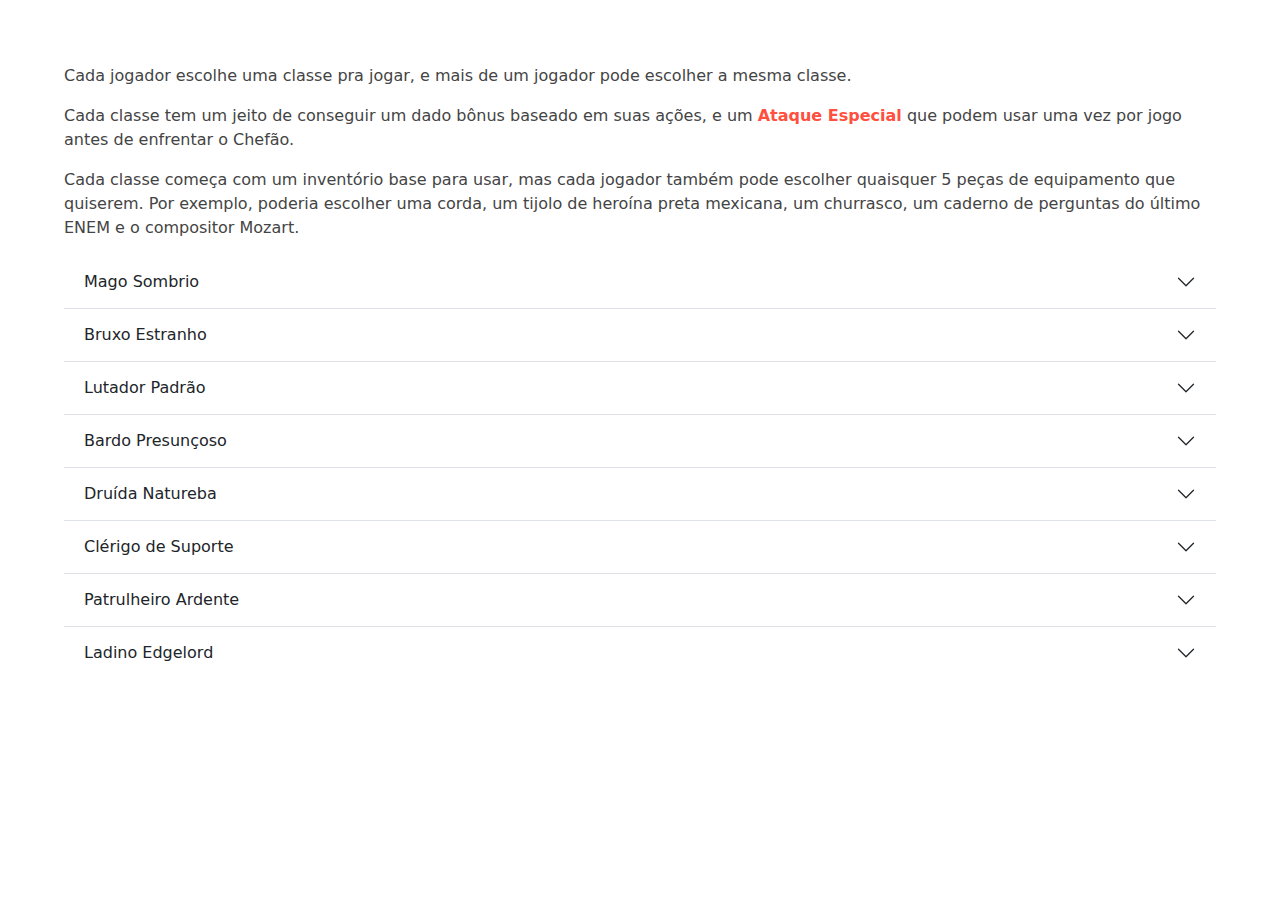
==== chars.html @ 893bb164 "basic website" ====
<!DOCTYPE html>
<html lang="en">
<head>
    <meta charset="UTF-8">
    <meta name="viewport" content="width=device-width, initial-scale=1.0">
    <title>Classes</title>

    <link href="https://cdn.jsdelivr.net/npm/bootstrap@5.3.3/dist/css/bootstrap.min.css" rel="stylesheet" integrity="sha384-QWTKZyjpPEjISv5WaRU9OFeRpok6YctnYmDr5pNlyT2bRjXh0JMhjY6hW+ALEwIH" crossorigin="anonymous">
    <link rel="stylesheet" href="style.css">
</head>
<body>
    <p>Cada jogador escolhe uma classe pra jogar, e mais de um jogador pode escolher a mesma classe.</p>
    <p>Cada classe tem um jeito de conseguir um dado bônus baseado em suas ações, e um <strong>Ataque Especial</strong> que podem usar uma vez por jogo antes de enfrentar o Chefão.</p>
    <p>Cada classe começa com um inventório base para usar, mas cada jogador também pode escolher quaisquer 5 peças de equipamento que quiserem. Por exemplo, poderia escolher uma corda, um tijolo de heroína preta mexicana, um churrasco, um caderno de perguntas do último ENEM e o compositor Mozart.</p>

    <!-- Classes aqui -->
    <div id="classes"></div>

    <script src="https://cdn.jsdelivr.net/npm/@popperjs/core@2.11.8/dist/umd/popper.min.js" integrity="sha384-I7E8VVD/ismYTF4hNIPjVp/Zjvgyol6VFvRkX/vR+Vc4jQkC+hVqc2pM8ODewa9r" crossorigin="anonymous"></script>
    <script src="https://cdn.jsdelivr.net/npm/bootstrap@5.3.3/dist/js/bootstrap.min.js" integrity="sha384-0pUGZvbkm6XF6gxjEnlmuGrJXVbNuzT9qBBavbLwCsOGabYfZo0T0to5eqruptLy" crossorigin="anonymous"></script>
    <script src="chars.js"></script>
</body>
</html>
---- style.css ----
h1, h2, h3, h4, strong {
    color: rgb(254, 79, 63);
}

body {
    margin: 5%;
    line-height: 1.5;
    color: #444;
}

a {
    text-decoration: none;
}

ul {
    display: table;
    margin: 0 auto;
}

.flex-list {
    display: flex;
    flex-direction: column;
}

.red {
    color: #E51829;
}

.green {
    color: #12EB6C;
}
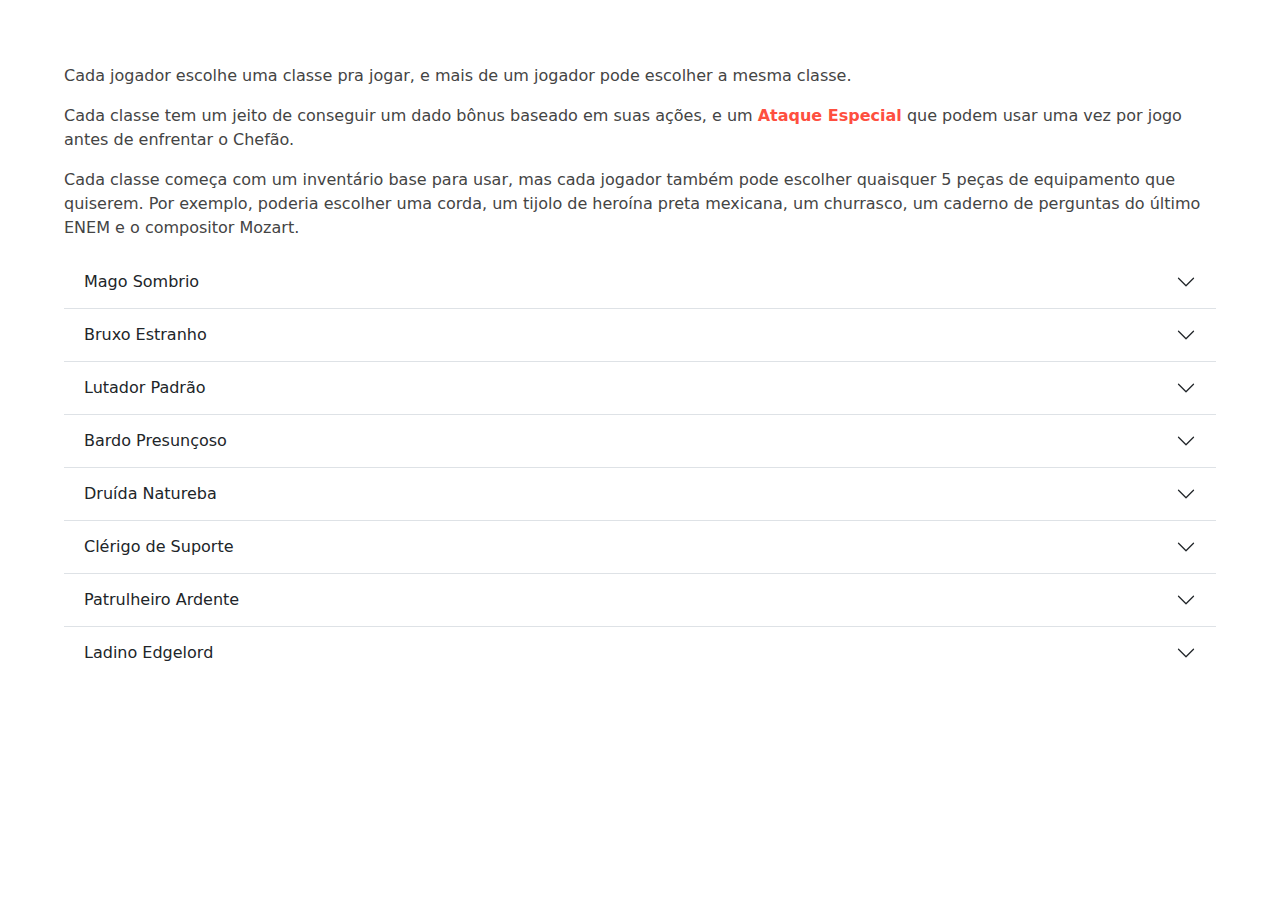
==== commit 392411b9: "typo fix" ====
--- a/chars.html
+++ b/chars.html
@@ -11,7 +11,7 @@
 <body>
     <p>Cada jogador escolhe uma classe pra jogar, e mais de um jogador pode escolher a mesma classe.</p>
     <p>Cada classe tem um jeito de conseguir um dado bônus baseado em suas ações, e um <strong>Ataque Especial</strong> que podem usar uma vez por jogo antes de enfrentar o Chefão.</p>
-    <p>Cada classe começa com um inventório base para usar, mas cada jogador também pode escolher quaisquer 5 peças de equipamento que quiserem. Por exemplo, poderia escolher uma corda, um tijolo de heroína preta mexicana, um churrasco, um caderno de perguntas do último ENEM e o compositor Mozart.</p>
+    <p>Cada classe começa com um inventário base para usar, mas cada jogador também pode escolher quaisquer 5 peças de equipamento que quiserem. Por exemplo, poderia escolher uma corda, um tijolo de heroína preta mexicana, um churrasco, um caderno de perguntas do último ENEM e o compositor Mozart.</p>
 
     <!-- Classes aqui -->
     <div id="classes"></div>
@@ -20,4 +20,4 @@
     <script src="https://cdn.jsdelivr.net/npm/bootstrap@5.3.3/dist/js/bootstrap.min.js" integrity="sha384-0pUGZvbkm6XF6gxjEnlmuGrJXVbNuzT9qBBavbLwCsOGabYfZo0T0to5eqruptLy" crossorigin="anonymous"></script>
     <script src="chars.js"></script>
 </body>
-</html>+</html>
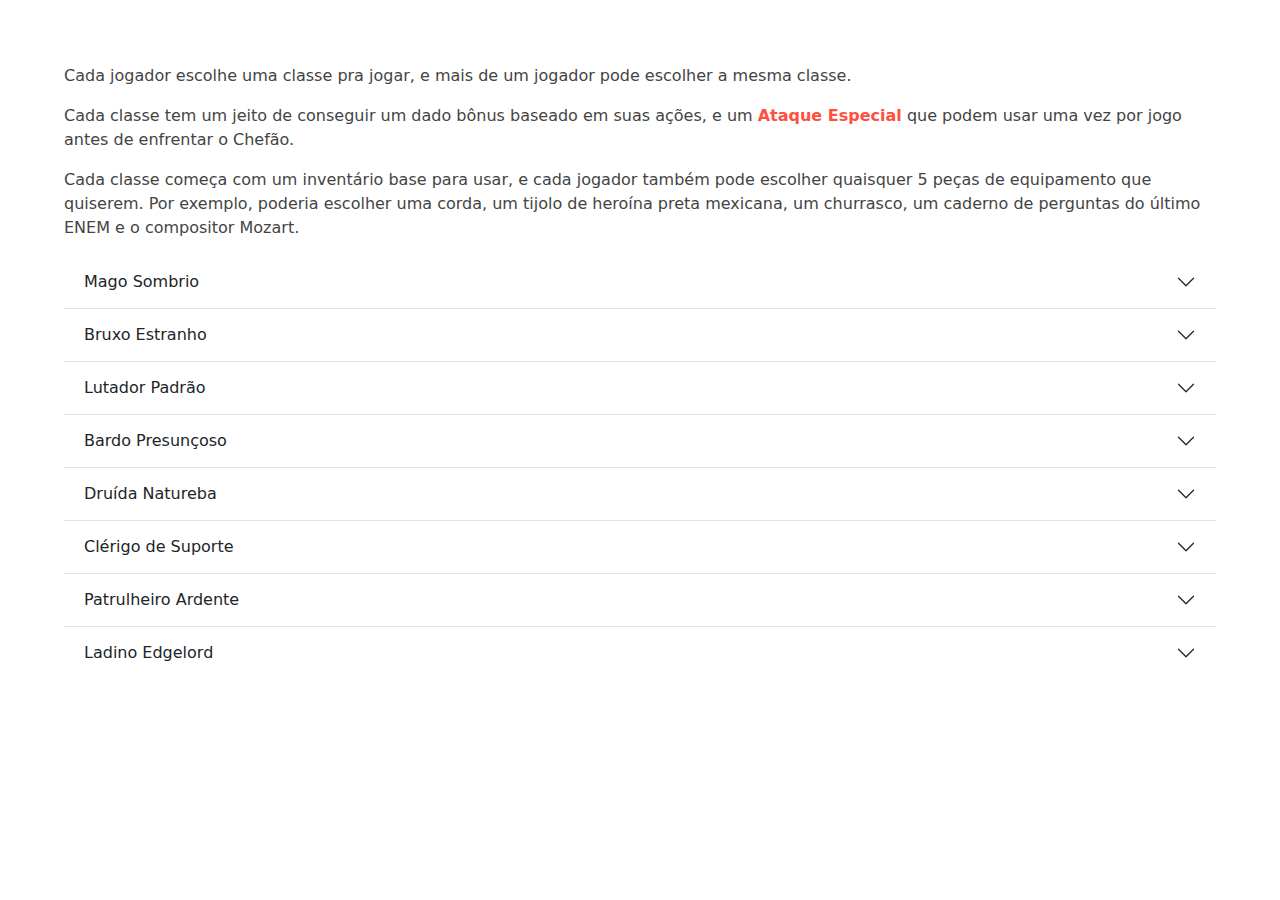
==== commit 862c2c8c: "prose review" ====
--- a/chars.html
+++ b/chars.html
@@ -11,7 +11,7 @@
 <body>
     <p>Cada jogador escolhe uma classe pra jogar, e mais de um jogador pode escolher a mesma classe.</p>
     <p>Cada classe tem um jeito de conseguir um dado bônus baseado em suas ações, e um <strong>Ataque Especial</strong> que podem usar uma vez por jogo antes de enfrentar o Chefão.</p>
-    <p>Cada classe começa com um inventário base para usar, mas cada jogador também pode escolher quaisquer 5 peças de equipamento que quiserem. Por exemplo, poderia escolher uma corda, um tijolo de heroína preta mexicana, um churrasco, um caderno de perguntas do último ENEM e o compositor Mozart.</p>
+    <p>Cada classe começa com um inventário base para usar, e cada jogador também pode escolher quaisquer 5 peças de equipamento que quiserem. Por exemplo, poderia escolher uma corda, um tijolo de heroína preta mexicana, um churrasco, um caderno de perguntas do último ENEM e o compositor Mozart.</p>
 
     <!-- Classes aqui -->
     <div id="classes"></div>
